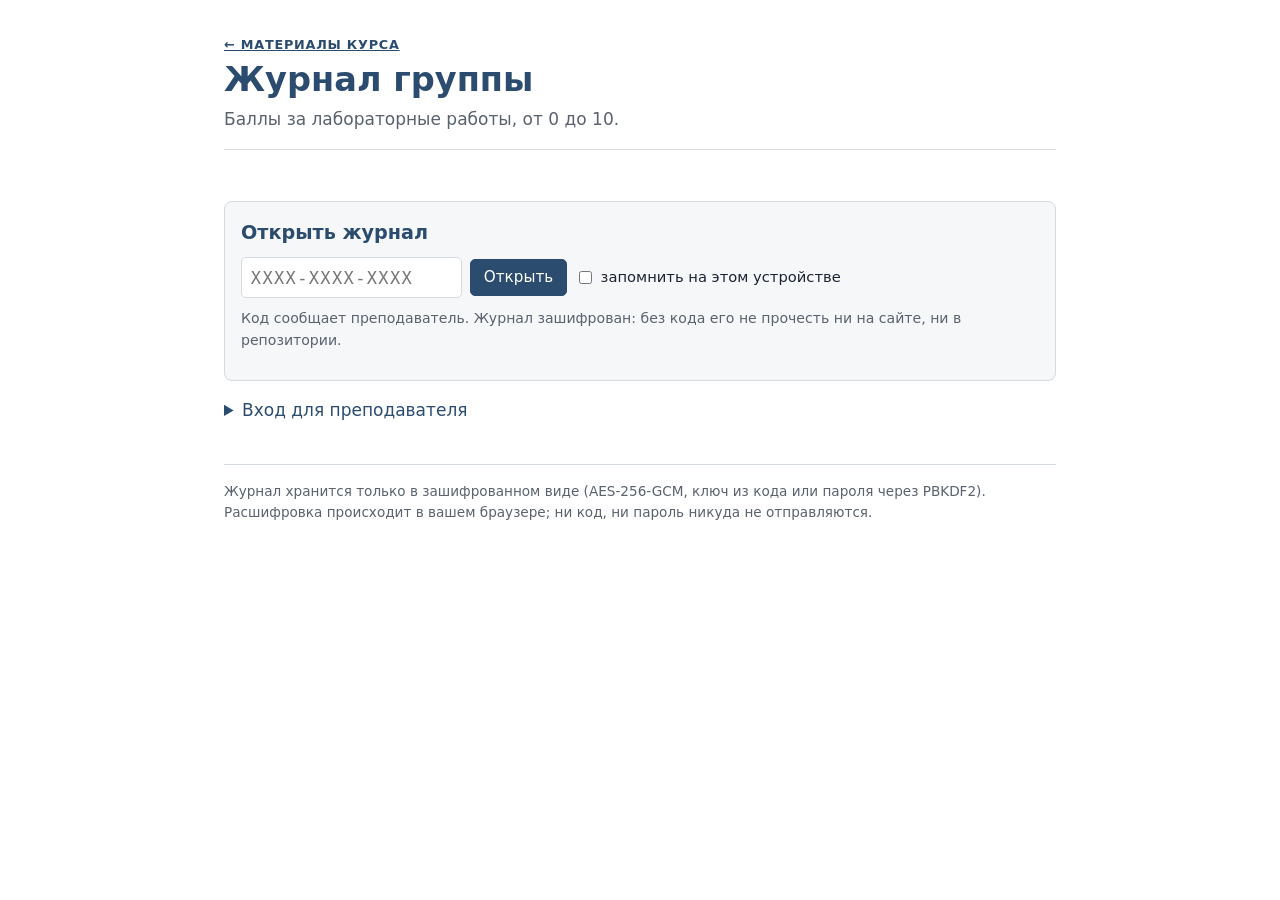
==== site/journal/index.html @ 5ecf25f3 "Bring back the intro classification lab and let the journal edit its columns - Л_р_№1_Классификация." ====
<!doctype html>
<html lang="ru">
<head>
<meta charset="utf-8">
<meta name="viewport" content="width=device-width, initial-scale=1">
<meta name="robots" content="noindex">
<title>Журнал группы — Основы машинного обучения</title>
<link rel="stylesheet" href="../style.css">
<link rel="icon" href="data:image/svg+xml,%3Csvg xmlns='http://www.w3.org/2000/svg' viewBox='0 0 100 100'%3E%3Crect width='100' height='100' rx='18' fill='%232b4c6f'/%3E%3Ctext x='50' y='68' font-size='52' text-anchor='middle' fill='white' font-family='sans-serif'%3EML%3C/text%3E%3C/svg%3E">
</head>
<body>
<div class="page">
<header class="site">
<p class="kicker"><a href="../">← Материалы курса</a></p>
<h1>Журнал группы</h1>
<p class="subtitle" id="subtitle">Баллы за лабораторные работы, от 0 до 10.</p>
</header>

<div id="status" class="status" role="status" aria-live="polite"></div>

<!-- Вход по коду группы -->
<section id="open-view" class="panel">
<h2>Открыть журнал</h2>
<form id="view-form" class="row" autocomplete="off">
<label for="view-code" class="sr-only">Код группы</label>
<input id="view-code" class="code" type="text" placeholder="XXXX-XXXX-XXXX"
       spellcheck="false" autocapitalize="characters" autocomplete="off" required>
<button class="primary" type="submit">Открыть</button>
<label class="check"><input type="checkbox" id="view-remember"> запомнить на этом устройстве</label>
</form>
<p class="muted small" style="margin-top:0.6rem">Код сообщает преподаватель. Журнал зашифрован:
без кода его не прочесть ни на сайте, ни в репозитории.</p>
</section>

<!-- Таблица: и для группы, и для преподавателя -->
<section id="table-section" hidden>
<div class="row" id="view-actions">
<button type="button" id="btn-close">Закрыть журнал</button>
</div>
<div class="table-wrap"><table class="journal" id="journal-table"></table></div>
<p class="muted small" id="table-note"></p>
</section>

<!-- Вход и создание журнала -->
<details id="teacher-entry">
<summary>Вход для преподавателя</summary>
<form id="teacher-form" class="panel" autocomplete="off">
<div class="row">
<label for="teacher-password" class="sr-only">Пароль преподавателя</label>
<input type="password" id="teacher-password" placeholder="Пароль преподавателя" autocomplete="current-password">
<button class="primary" type="submit">Войти</button>
</div>
</form>
<form id="create-form" class="panel" autocomplete="off" hidden>
<h2>Создать журнал</h2>
<p class="small">Журнала ещё нет. Придумайте пароль преподавателя — не короче 12 знаков.
Восстановить его нельзя: без пароля журнал можно будет только читать по коду группы.</p>
<div class="row" style="margin-bottom:0.5rem">
<label for="create-group" class="sr-only">Группа</label>
<input type="text" id="create-group" placeholder="Группа, например: МЛГ-25">
</div>
<div class="row" style="margin-bottom:0.5rem">
<label for="create-password" class="sr-only">Пароль</label>
<input type="password" id="create-password" placeholder="Пароль" autocomplete="new-password">
<label for="create-password2" class="sr-only">Пароль ещё раз</label>
<input type="password" id="create-password2" placeholder="Пароль ещё раз" autocomplete="new-password">
</div>
<button class="primary" type="submit">Создать журнал</button>
</form>
</details>

<!-- Панель преподавателя -->
<section id="teacher-panel" hidden>

<div class="panel">
<h2>Журнал</h2>
<div class="row">
<button type="button" class="primary" id="btn-save">Сохранить</button>
<button type="button" id="btn-download">Скачать journal.json</button>
<button type="button" id="btn-code">Код и ссылка для группы</button>
<button type="button" id="btn-new-code">Сменить код группы</button>
<button type="button" id="btn-logout">Выйти</button>
</div>
<div id="code-box" class="note" hidden>
<p style="margin:0">Код группы: <span class="codebox" id="code-value"></span></p>
<p class="small" style="margin:0.4rem 0">Ссылка, которая сразу открывает журнал:
<a id="code-link" href="#"></a></p>
<div class="row">
<button type="button" id="btn-copy-code">Копировать код</button>
<button type="button" id="btn-copy-link">Копировать ссылку</button>
</div>
</div>
</div>

<div class="panel">
<h2>Работы — столбцы журнала</h2>
<p class="small muted">Сколько работ и в каком порядке, решаете вы. Название меняется прямо
в поле; ↑ и ↓ переставляют столбец левее или правее. Баллы при переименовании и
перестановке сохраняются, при удалении столбца — удаляются. <span id="works-count"></span></p>
<ol class="works" id="works-list"></ol>
<div class="row">
<label for="work-name" class="sr-only">Название новой работы</label>
<input type="text" id="work-name" list="course-works" placeholder="Новая работа">
<button type="button" id="btn-add-work">Добавить столбец</button>
</div>
<datalist id="course-works"><!-- course-works --></datalist>
<p class="muted small" style="margin-top:0.4rem">Подсказки в поле — работы курса из раздела
«Материалы»; можно написать и своё название.</p>
<div class="row" style="margin-top:0.8rem">
<label for="group-name">Группа</label>
<input type="text" id="group-name" placeholder="например: МЛГ-25">
</div>
</div>

<div class="panel">
<h2>Добавить студентов</h2>
<p class="small muted">Вставьте список как есть, по одному человеку в строке. Номера, лишние
пробелы и пустые строки уберутся сами; можно вставить столбец из Excel. Повторы
не добавляются. Исправить ФИО или удалить студента — кнопки ✎ и × рядом
с ФИО в таблице.</p>
<label for="students-input" class="sr-only">Список студентов</label>
<textarea id="students-input" placeholder="1. Фамилия Имя Отчество&#10;2. Фамилия Имя Отчество"></textarea>
<div class="row" style="margin-top:0.5rem">
<button type="button" id="btn-preview">Проверить список</button>
</div>
<div id="preview" hidden>
<p id="preview-summary" style="margin-top:0.6rem"></p>
<ol class="preview" id="preview-list"></ol>
<div class="row">
<button type="button" class="primary" id="btn-add">Добавить</button>
<button type="button" id="btn-cancel-add">Отмена</button>
</div>
</div>
</div>

<div class="panel">
<h2>Сохранение на GitHub</h2>
<p class="small">«Сохранить» записывает зашифрованный журнал в ветку <code>journal</code>
репозитория и пересобирает сайт; группа увидит изменения через 1–2 минуты. Нужен
fine-grained токен GitHub: доступ только к репозиторию <code>basic-linguistic-ml</code>,
права <b>Contents</b> и <b>Actions</b> — Read and write. Без токена «Сохранить»
скачивает файл.</p>
<div class="row">
<label for="token-input" class="sr-only">Токен GitHub</label>
<input type="password" id="token-input" placeholder="github_pat_…" autocomplete="off">
<button type="button" id="btn-token">Запомнить токен</button>
<button type="button" id="btn-token-forget">Забыть</button>
</div>
<label class="check" style="margin-top:0.4rem"><input type="checkbox" id="token-remember">
хранить на этом устройстве и после закрытия вкладки</label>
<p class="muted small" id="token-state" style="margin-top:0.4rem"></p>
</div>

<details class="panel">
<summary>Сменить пароль преподавателя</summary>
<form id="password-form" autocomplete="off" style="margin-top:0.6rem">
<div class="row">
<label for="new-password" class="sr-only">Новый пароль</label>
<input type="password" id="new-password" placeholder="Новый пароль" autocomplete="new-password">
<label for="new-password2" class="sr-only">Новый пароль ещё раз</label>
<input type="password" id="new-password2" placeholder="Ещё раз" autocomplete="new-password">
<button type="submit">Сменить</button>
</div>
<p class="muted small">Новый пароль начнёт действовать после сохранения.</p>
</form>
</details>

</section>

<footer class="site">
Журнал хранится только в зашифрованном виде (AES-256-GCM, ключ из кода или пароля
через PBKDF2). Расшифровка происходит в вашем браузере; ни код, ни пароль никуда
не отправляются.
</footer>
</div>
<script src="journal.js"></script>
</body>
</html>
---- site/style.css ----
/* Оформление сайта курса. Цвета — те же, что у слайдов
   (Лекции/tex/mlg_preamble.tex): ink, navy, brick, moss, paper. */

:root {
  --ink: #1b2433;
  --muted: #59626d;
  --navy: #2b4c6f;
  --brick: #b03a2b;
  --moss: #3e7d5a;
  --paper: #eceff3;
  --line: #d5dae1;
  --bg: #ffffff;
  --card: #f6f7f9;
  --focus: #2b4c6f;
  color-scheme: light;
}

@media (prefers-color-scheme: dark) {
  :root {
    --ink: #e4e8ee;
    --muted: #a3acb7;
    --navy: #8fb3d9;
    --brick: #e58a7c;
    --moss: #7cc39b;
    --paper: #1f2732;
    --line: #333d4a;
    --bg: #12171e;
    --card: #19202a;
    --focus: #8fb3d9;
    color-scheme: dark;
  }
}

* {
  box-sizing: border-box;
}

html {
  -webkit-text-size-adjust: 100%;
}

body {
  margin: 0;
  background: var(--bg);
  color: var(--ink);
  font-family: Calibri, Carlito, "Segoe UI", system-ui, -apple-system, "Helvetica Neue", Arial, sans-serif;
  font-size: 17px;
  line-height: 1.55;
}

.page {
  max-width: 54rem;
  margin: 0 auto;
  padding: 0 16px 3rem;
}

a {
  color: var(--navy);
}

a:focus-visible,
button:focus-visible,
input:focus-visible,
textarea:focus-visible,
summary:focus-visible {
  outline: 2px solid var(--focus);
  outline-offset: 2px;
}

header.site {
  padding: 2.2rem 0 1rem;
  border-bottom: 1px solid var(--line);
}

header.site .kicker {
  color: var(--brick);
  font-weight: 700;
  font-size: 0.8rem;
  letter-spacing: 0.06em;
  text-transform: uppercase;
  margin: 0 0 0.4rem;
}

header.site h1 {
  color: var(--navy);
  font-size: 2.1rem;
  line-height: 1.15;
  margin: 0;
}

header.site .subtitle {
  margin: 0.4rem 0 0;
  color: var(--muted);
}

nav.toc {
  display: flex;
  flex-wrap: wrap;
  gap: 0.3rem 1rem;
  padding: 0.8rem 0;
  border-bottom: 1px solid var(--line);
  font-size: 0.95rem;
}

nav.toc a {
  text-decoration: none;
}

nav.toc a:hover {
  text-decoration: underline;
}

nav.toc a.journal-link {
  color: var(--brick);
  font-weight: 700;
}

section {
  padding-top: 1.6rem;
}

/* Разделы главной сворачиваются; заголовок раздела — сам переключатель. */
details.section {
  margin: 0;
  border-bottom: 1px solid var(--line);
}

details.section > summary {
  list-style: none;
  display: flex;
  align-items: baseline;
  gap: 0.55rem;
  padding: 1rem 0;
  color: var(--navy);
}

details.section > summary::-webkit-details-marker {
  display: none;
}

details.section > summary::before {
  content: "›";
  display: inline-block;
  width: 0.7em;
  font-size: 1.5rem;
  line-height: 1;
  color: var(--brick);
  transition: transform 0.15s;
}

details.section[open] > summary::before {
  transform: rotate(90deg);
}

details.section > summary h2 {
  margin: 0;
}

details.section > summary:hover h2 {
  text-decoration: underline;
  text-decoration-thickness: 1px;
  text-underline-offset: 0.2em;
}

details.section > .body {
  padding: 0 0 1.4rem;
}

h2 {
  color: var(--navy);
  font-size: 1.45rem;
  margin: 0 0 0.6rem;
}

h3 {
  font-size: 1.1rem;
  margin: 1.2rem 0 0.4rem;
}

p {
  margin: 0 0 0.8rem;
}

.muted {
  color: var(--muted);
}

.small {
  font-size: 0.88rem;
}

.note {
  background: var(--paper);
  border-radius: 6px;
  padding: 0.8rem 1rem;
  margin: 0.8rem 0;
}

.announce {
  list-style: none;
  padding: 0;
  margin: 0;
}

.announce li {
  border-left: 3px solid var(--brick);
  padding: 0.2rem 0 0.2rem 0.8rem;
  margin-bottom: 0.6rem;
}

.announce .date {
  color: var(--muted);
  font-size: 0.88rem;
  margin-right: 0.5rem;
}

/* Таблицы: на узком экране прокручивается таблица, а не страница. */
.table-wrap {
  overflow-x: auto;
  -webkit-overflow-scrolling: touch;
  margin: 0.4rem 0 0.8rem;
}

table {
  border-collapse: collapse;
  width: 100%;
  font-size: 0.95rem;
}

th,
td {
  text-align: left;
  vertical-align: top;
  padding: 0.45rem 0.6rem 0.45rem 0;
  border-bottom: 1px solid var(--line);
}

thead th {
  border-bottom: 2px solid var(--ink);
  font-weight: 600;
  white-space: nowrap;
}

td.num,
th.num {
  text-align: right;
  font-variant-numeric: tabular-nums;
}

.cards {
  list-style: none;
  padding: 0;
  margin: 0;
  display: grid;
  gap: 0.6rem;
}

.cards li {
  background: var(--card);
  border: 1px solid var(--line);
  border-radius: 6px;
  padding: 0.7rem 0.9rem;
}

.cards .title {
  font-weight: 600;
}

.cards .about {
  margin: 0.15rem 0 0.35rem;
}

.cards .meta {
  color: var(--muted);
  font-size: 0.85rem;
}

.download {
  display: inline-block;
  font-weight: 600;
  text-decoration: none;
  border: 1px solid var(--navy);
  border-radius: 5px;
  padding: 0.15rem 0.6rem;
  margin-right: 0.5rem;
}

.download:hover {
  background: var(--paper);
}

.kit {
  border-color: var(--moss);
}

.kit .download {
  border-color: var(--moss);
  color: var(--moss);
}

code,
kbd {
  font-family: Consolas, "DejaVu Sans Mono", ui-monospace, SFMono-Regular, Menlo, monospace;
  font-size: 0.9em;
  background: var(--paper);
  border-radius: 4px;
  padding: 0.05em 0.3em;
}

pre {
  background: var(--paper);
  border-radius: 6px;
  padding: 0.7rem 0.9rem;
  overflow-x: auto;
}

pre code {
  background: none;
  padding: 0;
}

dl.contacts {
  display: grid;
  grid-template-columns: max-content 1fr;
  gap: 0.3rem 1rem;
  margin: 0;
}

dl.contacts dt {
  color: var(--muted);
}

dl.contacts dd {
  margin: 0;
}

footer.site {
  margin-top: 2.5rem;
  padding-top: 1rem;
  border-top: 1px solid var(--line);
  color: var(--muted);
  font-size: 0.85rem;
}

/* ---------------------------------------------------------------- журнал */

.panel {
  background: var(--card);
  border: 1px solid var(--line);
  border-radius: 8px;
  padding: 1rem;
  margin: 1rem 0;
}

.panel h2 {
  font-size: 1.2rem;
}

.row {
  display: flex;
  flex-wrap: wrap;
  gap: 0.5rem;
  align-items: center;
}

label.check {
  display: inline-flex;
  gap: 0.35rem;
  align-items: center;
  font-size: 0.92rem;
}

input[type="text"],
input[type="password"],
input[type="number"],
textarea {
  font: inherit;
  color: var(--ink);
  background: var(--bg);
  border: 1px solid var(--line);
  border-radius: 5px;
  padding: 0.4rem 0.55rem;
}

input.code {
  font-family: Consolas, "DejaVu Sans Mono", ui-monospace, monospace;
  letter-spacing: 0.08em;
  text-transform: uppercase;
  width: 13em;
}

textarea {
  width: 100%;
  min-height: 9rem;
}

button {
  font: inherit;
  font-size: 0.95rem;
  cursor: pointer;
  color: var(--ink);
  background: var(--bg);
  border: 1px solid var(--line);
  border-radius: 5px;
  padding: 0.35rem 0.8rem;
}

button.primary {
  background: var(--navy);
  border-color: var(--navy);
  color: #fff;
}

@media (prefers-color-scheme: dark) {
  button.primary {
    color: #12171e;
  }
}

button.danger {
  color: var(--brick);
}

button:disabled {
  opacity: 0.55;
  cursor: progress;
}

button.icon {
  border: none;
  background: none;
  padding: 0 0.2rem;
  color: var(--muted);
}

.status {
  min-height: 1.5em;
  margin: 0.6rem 0;
}

.status.error {
  color: var(--brick);
}

.status.ok {
  color: var(--moss);
}

.codebox {
  font-family: Consolas, "DejaVu Sans Mono", ui-monospace, monospace;
  font-size: 1.3rem;
  letter-spacing: 0.1em;
  font-weight: 700;
}

table.journal td.name {
  white-space: nowrap;
}

/* На телефоне баллы прокручиваются, а ФИО остаётся на месте. */
table.journal td.name,
table.journal thead th:nth-child(2) {
  position: sticky;
  left: 0;
  z-index: 1;
  background: var(--bg);
  padding-left: 0.3rem;
}

table.journal thead th.work {
  white-space: normal;
  min-width: 4.5em;
  max-width: 8.5em;
  vertical-align: bottom;
}

table.journal input[type="number"] {
  width: 3.6em;
  text-align: right;
  padding: 0.2rem 0.3rem;
}

table.journal input[aria-invalid="true"] {
  border-color: var(--brick);
  outline: 1px solid var(--brick);
}

table.journal tr.added td.name {
  color: var(--moss);
}

ol.works {
  margin: 0.2rem 0 0.8rem;
  padding-left: 1.8rem;
}

ol.works li {
  margin-bottom: 0.35rem;
}

ol.works input[type="text"] {
  width: min(20rem, 60vw);
  margin-right: 0.3rem;
}

ol.works button.icon {
  font-size: 1.05rem;
  padding: 0.1rem 0.35rem;
}

ol.works li:first-child .up,
ol.works li:last-child .down {
  visibility: hidden;
}

ol.preview {
  margin: 0.4rem 0;
  padding-left: 1.6rem;
  max-height: 16rem;
  overflow-y: auto;
}

ol.preview li.dup {
  color: var(--muted);
  text-decoration: line-through;
}

details {
  margin: 0.6rem 0;
}

summary {
  cursor: pointer;
  color: var(--navy);
}

[hidden] {
  display: none !important;
}

.sr-only {
  position: absolute;
  width: 1px;
  height: 1px;
  padding: 0;
  margin: -1px;
  overflow: hidden;
  clip: rect(0, 0, 0, 0);
  white-space: nowrap;
  border: 0;
}

@media (max-width: 600px) {
  body {
    font-size: 16px;
  }

  header.site h1 {
    font-size: 1.7rem;
  }
}
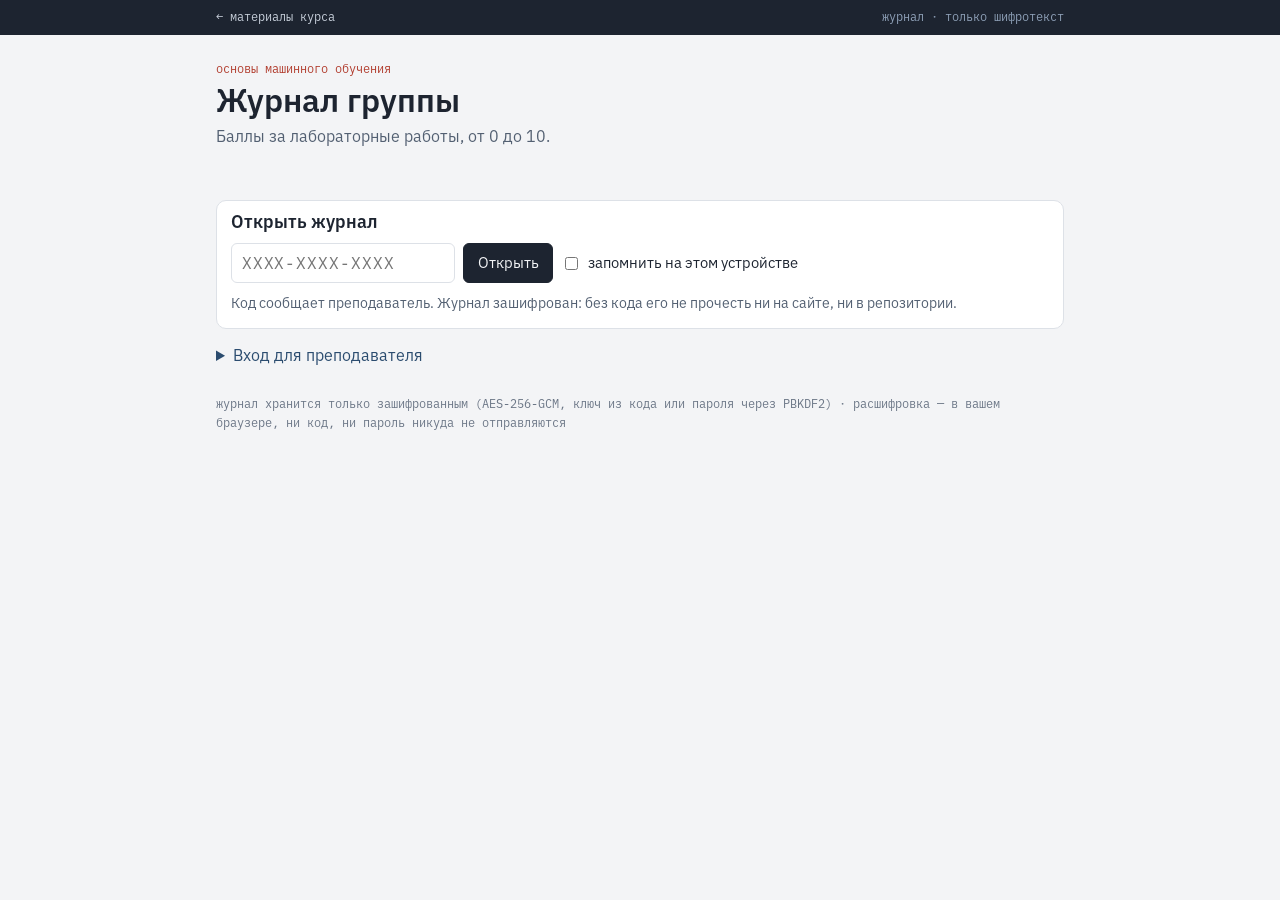
==== commit 5c8ae346: "Redesign the course site as a route map with corpus-style details The index now opens on a map of th" ====
--- a/site/journal/index.html
+++ b/site/journal/index.html
@@ -2,16 +2,19 @@
 <html lang="ru">
 <head>
 <meta charset="utf-8">
-<meta name="viewport" content="width=device-width, initial-scale=1">
+<meta name="viewport" content="width=device-width, initial-scale=1, viewport-fit=cover">
+<meta name="theme-color" content="#1d2430">
 <meta name="robots" content="noindex">
 <title>Журнал группы — Основы машинного обучения</title>
 <link rel="stylesheet" href="../style.css">
-<link rel="icon" href="data:image/svg+xml,%3Csvg xmlns='http://www.w3.org/2000/svg' viewBox='0 0 100 100'%3E%3Crect width='100' height='100' rx='18' fill='%232b4c6f'/%3E%3Ctext x='50' y='68' font-size='52' text-anchor='middle' fill='white' font-family='sans-serif'%3EML%3C/text%3E%3C/svg%3E">
+<link rel="preload" href="../fonts/IBMPlexSans-Regular.woff2" as="font" type="font/woff2" crossorigin>
+<link rel="icon" href="data:image/svg+xml,%3Csvg xmlns='http://www.w3.org/2000/svg' viewBox='0 0 100 100'%3E%3Crect width='100' height='100' rx='18' fill='%231d2430'/%3E%3Ccircle cx='30' cy='50' r='11' fill='none' stroke='%23c9d1dc' stroke-width='6'/%3E%3Ccircle cx='70' cy='50' r='11' fill='%23e58a7c'/%3E%3Cpath d='M41 50h18' stroke='%238fb3d9' stroke-width='8'/%3E%3C/svg%3E">
 </head>
 <body>
+<div class="topbar"><div class="bar"><span><a href="../">← материалы курса</a></span><span class="counts">журнал · только шифротекст</span></div></div>
 <div class="page">
 <header class="site">
-<p class="kicker"><a href="../">← Материалы курса</a></p>
+<p class="kicker">основы машинного обучения</p>
 <h1>Журнал группы</h1>
 <p class="subtitle" id="subtitle">Баллы за лабораторные работы, от 0 до 10.</p>
 </header>
@@ -28,16 +31,16 @@
 <button class="primary" type="submit">Открыть</button>
 <label class="check"><input type="checkbox" id="view-remember"> запомнить на этом устройстве</label>
 </form>
-<p class="muted small" style="margin-top:0.6rem">Код сообщает преподаватель. Журнал зашифрован:
+<p class="muted small" style="margin:0.6rem 0 0">Код сообщает преподаватель. Журнал зашифрован:
 без кода его не прочесть ни на сайте, ни в репозитории.</p>
 </section>
 
 <!-- Таблица: и для группы, и для преподавателя -->
 <section id="table-section" hidden>
-<div class="row" id="view-actions">
+<div class="row" id="view-actions" style="margin-bottom:10px">
 <button type="button" id="btn-close">Закрыть журнал</button>
 </div>
-<div class="table-wrap"><table class="journal" id="journal-table"></table></div>
+<div class="sheet"><div class="table-wrap"><table class="journal" id="journal-table"></table></div></div>
 <p class="muted small" id="table-note"></p>
 </section>
 
@@ -168,9 +171,8 @@
 </section>
 
 <footer class="site">
-Журнал хранится только в зашифрованном виде (AES-256-GCM, ключ из кода или пароля
-через PBKDF2). Расшифровка происходит в вашем браузере; ни код, ни пароль никуда
-не отправляются.
+журнал хранится только зашифрованным (AES-256-GCM, ключ из кода или пароля через
+PBKDF2) · расшифровка — в вашем браузере, ни код, ни пароль никуда не отправляются
 </footer>
 </div>
 <script src="journal.js"></script>
--- a/site/style.css
+++ b/site/style.css
@@ -1,16 +1,68 @@
-/* Оформление сайта курса. Цвета — те же, что у слайдов
-   (Лекции/tex/mlg_preamble.tex): ink, navy, brick, moss, paper. */
+/* Оформление сайта курса: «корпус + маршрут».
+   Схема курса — как карта линий, материалы и разделы — как строки
+   корпусного менеджера. Вёрстка от узкого экрана: всё, что ниже первого
+   @media, — телефон; шире 640px схема становится горизонтальной.
+   Цвета navy и brick — те же, что у слайдов (Лекции/tex/mlg_preamble.tex). */
+
+@font-face {
+  font-family: "IBM Plex Sans";
+  src: url("fonts/IBMPlexSans-Regular.woff2") format("woff2");
+  font-weight: 400;
+  font-display: swap;
+}
+
+@font-face {
+  font-family: "IBM Plex Sans";
+  src: url("fonts/IBMPlexSans-SemiBold.woff2") format("woff2");
+  font-weight: 600;
+  font-display: swap;
+}
+
+@font-face {
+  font-family: "IBM Plex Mono";
+  src: url("fonts/IBMPlexMono-Regular.woff2") format("woff2");
+  font-weight: 400;
+  font-display: swap;
+}
+
+@font-face {
+  font-family: "IBM Plex Mono";
+  src: url("fonts/IBMPlexMono-Medium.woff2") format("woff2");
+  font-weight: 500;
+  font-display: swap;
+}
 
 :root {
-  --ink: #1b2433;
-  --muted: #59626d;
+  --sans: "IBM Plex Sans", system-ui, -apple-system, "Segoe UI", Roboto, sans-serif;
+  --mono: "IBM Plex Mono", ui-monospace, SFMono-Regular, Menlo, Consolas, monospace;
+
+  --ink: #1d2430;
+  --muted: #536072;
+  --faint: #6b7686;
   --navy: #2b4c6f;
   --brick: #b03a2b;
-  --moss: #3e7d5a;
-  --paper: #eceff3;
-  --line: #d5dae1;
-  --bg: #ffffff;
-  --card: #f6f7f9;
+  --moss: #2e6b4e;
+  --page: #f3f4f6;
+  --card: #ffffff;
+  --line: #dde1e7;
+  --code: #e9ecf0;
+  --bar: #1d2430;
+  --bar-ink: #c9d1dc;
+  --bar-faint: #8fa1b8;
+  --tag-bg: #1d2430;
+  --tag-ink: #f3f4f6;
+  --rail: #2b4c6f;
+  --branch: #9aa7b6;
+  --mark-bg: #f6dcd6;
+  --mark-ink: #7a2a1d;
+  --ipynb-bg: #e3ecf5;
+  --ipynb-ink: #24405e;
+  --pdf-bg: #f6dcd6;
+  --pdf-ink: #7a2a1d;
+  --web-bg: #dcefe4;
+  --web-ink: #24543a;
+  --zip-bg: #ece7f6;
+  --zip-ink: #46336e;
   --focus: #2b4c6f;
   color-scheme: light;
 }
@@ -18,14 +70,32 @@
 @media (prefers-color-scheme: dark) {
   :root {
     --ink: #e4e8ee;
-    --muted: #a3acb7;
+    --muted: #b0b9c5;
+    --faint: #8d98a6;
     --navy: #8fb3d9;
     --brick: #e58a7c;
     --moss: #7cc39b;
-    --paper: #1f2732;
-    --line: #333d4a;
-    --bg: #12171e;
-    --card: #19202a;
+    --page: #11161d;
+    --card: #18202a;
+    --line: #2c3644;
+    --code: #222b36;
+    --bar: #0a0e13;
+    --bar-ink: #c9d1dc;
+    --bar-faint: #7f8ea3;
+    --tag-bg: #e4e8ee;
+    --tag-ink: #11161d;
+    --rail: #8fb3d9;
+    --branch: #5d6b7c;
+    --mark-bg: #5a2a22;
+    --mark-ink: #ffd9d1;
+    --ipynb-bg: #1f3550;
+    --ipynb-ink: #cfe0f3;
+    --pdf-bg: #4a2620;
+    --pdf-ink: #f6d0c8;
+    --web-bg: #1d3a2b;
+    --web-ink: #c8ead6;
+    --zip-bg: #2f2547;
+    --zip-ink: #ddd3f2;
     --focus: #8fb3d9;
     color-scheme: dark;
   }
@@ -41,17 +111,9 @@
 
 body {
   margin: 0;
-  background: var(--bg);
+  background: var(--page);
   color: var(--ink);
-  font-family: Calibri, Carlito, "Segoe UI", system-ui, -apple-system, "Helvetica Neue", Arial, sans-serif;
-  font-size: 17px;
-  line-height: 1.55;
-}
-
-.page {
-  max-width: 54rem;
-  margin: 0 auto;
-  padding: 0 16px 3rem;
+  font: 16px/1.55 var(--sans);
 }
 
 a {
@@ -67,250 +129,19 @@
   outline-offset: 2px;
 }
 
-header.site {
-  padding: 2.2rem 0 1rem;
-  border-bottom: 1px solid var(--line);
-}
-
-header.site .kicker {
-  color: var(--brick);
-  font-weight: 700;
-  font-size: 0.8rem;
-  letter-spacing: 0.06em;
-  text-transform: uppercase;
-  margin: 0 0 0.4rem;
-}
-
-header.site h1 {
-  color: var(--navy);
-  font-size: 2.1rem;
-  line-height: 1.15;
-  margin: 0;
-}
-
-header.site .subtitle {
-  margin: 0.4rem 0 0;
-  color: var(--muted);
-}
-
-nav.toc {
-  display: flex;
-  flex-wrap: wrap;
-  gap: 0.3rem 1rem;
-  padding: 0.8rem 0;
-  border-bottom: 1px solid var(--line);
-  font-size: 0.95rem;
-}
-
-nav.toc a {
-  text-decoration: none;
-}
-
-nav.toc a:hover {
-  text-decoration: underline;
-}
-
-nav.toc a.journal-link {
-  color: var(--brick);
-  font-weight: 700;
-}
-
-section {
-  padding-top: 1.6rem;
-}
-
-/* Разделы главной сворачиваются; заголовок раздела — сам переключатель. */
-details.section {
-  margin: 0;
-  border-bottom: 1px solid var(--line);
-}
-
-details.section > summary {
-  list-style: none;
-  display: flex;
-  align-items: baseline;
-  gap: 0.55rem;
-  padding: 1rem 0;
-  color: var(--navy);
-}
-
-details.section > summary::-webkit-details-marker {
-  display: none;
-}
-
-details.section > summary::before {
-  content: "›";
-  display: inline-block;
-  width: 0.7em;
-  font-size: 1.5rem;
-  line-height: 1;
-  color: var(--brick);
-  transition: transform 0.15s;
-}
-
-details.section[open] > summary::before {
-  transform: rotate(90deg);
-}
-
-details.section > summary h2 {
-  margin: 0;
-}
-
-details.section > summary:hover h2 {
-  text-decoration: underline;
-  text-decoration-thickness: 1px;
-  text-underline-offset: 0.2em;
-}
-
-details.section > .body {
-  padding: 0 0 1.4rem;
-}
-
-h2 {
-  color: var(--navy);
-  font-size: 1.45rem;
-  margin: 0 0 0.6rem;
-}
-
-h3 {
-  font-size: 1.1rem;
-  margin: 1.2rem 0 0.4rem;
-}
-
-p {
-  margin: 0 0 0.8rem;
-}
-
-.muted {
-  color: var(--muted);
-}
-
-.small {
-  font-size: 0.88rem;
-}
-
-.note {
-  background: var(--paper);
-  border-radius: 6px;
-  padding: 0.8rem 1rem;
-  margin: 0.8rem 0;
-}
-
-.announce {
-  list-style: none;
-  padding: 0;
-  margin: 0;
-}
-
-.announce li {
-  border-left: 3px solid var(--brick);
-  padding: 0.2rem 0 0.2rem 0.8rem;
-  margin-bottom: 0.6rem;
-}
-
-.announce .date {
-  color: var(--muted);
-  font-size: 0.88rem;
-  margin-right: 0.5rem;
-}
-
-/* Таблицы: на узком экране прокручивается таблица, а не страница. */
-.table-wrap {
-  overflow-x: auto;
-  -webkit-overflow-scrolling: touch;
-  margin: 0.4rem 0 0.8rem;
-}
-
-table {
-  border-collapse: collapse;
-  width: 100%;
-  font-size: 0.95rem;
-}
-
-th,
-td {
-  text-align: left;
-  vertical-align: top;
-  padding: 0.45rem 0.6rem 0.45rem 0;
-  border-bottom: 1px solid var(--line);
-}
-
-thead th {
-  border-bottom: 2px solid var(--ink);
-  font-weight: 600;
-  white-space: nowrap;
-}
-
-td.num,
-th.num {
-  text-align: right;
-  font-variant-numeric: tabular-nums;
-}
-
-.cards {
-  list-style: none;
-  padding: 0;
-  margin: 0;
-  display: grid;
-  gap: 0.6rem;
-}
-
-.cards li {
-  background: var(--card);
-  border: 1px solid var(--line);
-  border-radius: 6px;
-  padding: 0.7rem 0.9rem;
-}
-
-.cards .title {
-  font-weight: 600;
-}
-
-.cards .about {
-  margin: 0.15rem 0 0.35rem;
-}
-
-.cards .meta {
-  color: var(--muted);
-  font-size: 0.85rem;
-}
-
-.download {
-  display: inline-block;
-  font-weight: 600;
-  text-decoration: none;
-  border: 1px solid var(--navy);
-  border-radius: 5px;
-  padding: 0.15rem 0.6rem;
-  margin-right: 0.5rem;
-}
-
-.download:hover {
-  background: var(--paper);
-}
-
-.kit {
-  border-color: var(--moss);
-}
-
-.kit .download {
-  border-color: var(--moss);
-  color: var(--moss);
-}
-
 code,
 kbd {
-  font-family: Consolas, "DejaVu Sans Mono", ui-monospace, SFMono-Regular, Menlo, monospace;
-  font-size: 0.9em;
-  background: var(--paper);
-  border-radius: 4px;
+  font-family: var(--mono);
+  font-size: 0.88em;
+  background: var(--code);
+  border-radius: 3px;
   padding: 0.05em 0.3em;
 }
 
 pre {
-  background: var(--paper);
+  background: var(--code);
   border-radius: 6px;
-  padding: 0.7rem 0.9rem;
+  padding: 0.6rem 0.8rem;
   overflow-x: auto;
 }
 
@@ -319,219 +150,26 @@
   padding: 0;
 }
 
-dl.contacts {
-  display: grid;
-  grid-template-columns: max-content 1fr;
-  gap: 0.3rem 1rem;
-  margin: 0;
-}
-
-dl.contacts dt {
+p {
+  margin: 0 0 0.8rem;
+}
+
+.page {
+  max-width: 56rem;
+  margin: 0 auto;
+  padding: 0 16px 2rem;
+}
+
+.mono {
+  font-family: var(--mono);
+}
+
+.muted {
   color: var(--muted);
 }
 
-dl.contacts dd {
-  margin: 0;
-}
-
-footer.site {
-  margin-top: 2.5rem;
-  padding-top: 1rem;
-  border-top: 1px solid var(--line);
-  color: var(--muted);
-  font-size: 0.85rem;
-}
-
-/* ---------------------------------------------------------------- журнал */
-
-.panel {
-  background: var(--card);
-  border: 1px solid var(--line);
-  border-radius: 8px;
-  padding: 1rem;
-  margin: 1rem 0;
-}
-
-.panel h2 {
-  font-size: 1.2rem;
-}
-
-.row {
-  display: flex;
-  flex-wrap: wrap;
-  gap: 0.5rem;
-  align-items: center;
-}
-
-label.check {
-  display: inline-flex;
-  gap: 0.35rem;
-  align-items: center;
-  font-size: 0.92rem;
-}
-
-input[type="text"],
-input[type="password"],
-input[type="number"],
-textarea {
-  font: inherit;
-  color: var(--ink);
-  background: var(--bg);
-  border: 1px solid var(--line);
-  border-radius: 5px;
-  padding: 0.4rem 0.55rem;
-}
-
-input.code {
-  font-family: Consolas, "DejaVu Sans Mono", ui-monospace, monospace;
-  letter-spacing: 0.08em;
-  text-transform: uppercase;
-  width: 13em;
-}
-
-textarea {
-  width: 100%;
-  min-height: 9rem;
-}
-
-button {
-  font: inherit;
-  font-size: 0.95rem;
-  cursor: pointer;
-  color: var(--ink);
-  background: var(--bg);
-  border: 1px solid var(--line);
-  border-radius: 5px;
-  padding: 0.35rem 0.8rem;
-}
-
-button.primary {
-  background: var(--navy);
-  border-color: var(--navy);
-  color: #fff;
-}
-
-@media (prefers-color-scheme: dark) {
-  button.primary {
-    color: #12171e;
-  }
-}
-
-button.danger {
-  color: var(--brick);
-}
-
-button:disabled {
-  opacity: 0.55;
-  cursor: progress;
-}
-
-button.icon {
-  border: none;
-  background: none;
-  padding: 0 0.2rem;
-  color: var(--muted);
-}
-
-.status {
-  min-height: 1.5em;
-  margin: 0.6rem 0;
-}
-
-.status.error {
-  color: var(--brick);
-}
-
-.status.ok {
-  color: var(--moss);
-}
-
-.codebox {
-  font-family: Consolas, "DejaVu Sans Mono", ui-monospace, monospace;
-  font-size: 1.3rem;
-  letter-spacing: 0.1em;
-  font-weight: 700;
-}
-
-table.journal td.name {
-  white-space: nowrap;
-}
-
-/* На телефоне баллы прокручиваются, а ФИО остаётся на месте. */
-table.journal td.name,
-table.journal thead th:nth-child(2) {
-  position: sticky;
-  left: 0;
-  z-index: 1;
-  background: var(--bg);
-  padding-left: 0.3rem;
-}
-
-table.journal thead th.work {
-  white-space: normal;
-  min-width: 4.5em;
-  max-width: 8.5em;
-  vertical-align: bottom;
-}
-
-table.journal input[type="number"] {
-  width: 3.6em;
-  text-align: right;
-  padding: 0.2rem 0.3rem;
-}
-
-table.journal input[aria-invalid="true"] {
-  border-color: var(--brick);
-  outline: 1px solid var(--brick);
-}
-
-table.journal tr.added td.name {
-  color: var(--moss);
-}
-
-ol.works {
-  margin: 0.2rem 0 0.8rem;
-  padding-left: 1.8rem;
-}
-
-ol.works li {
-  margin-bottom: 0.35rem;
-}
-
-ol.works input[type="text"] {
-  width: min(20rem, 60vw);
-  margin-right: 0.3rem;
-}
-
-ol.works button.icon {
-  font-size: 1.05rem;
-  padding: 0.1rem 0.35rem;
-}
-
-ol.works li:first-child .up,
-ol.works li:last-child .down {
-  visibility: hidden;
-}
-
-ol.preview {
-  margin: 0.4rem 0;
-  padding-left: 1.6rem;
-  max-height: 16rem;
-  overflow-y: auto;
-}
-
-ol.preview li.dup {
-  color: var(--muted);
-  text-decoration: line-through;
-}
-
-details {
-  margin: 0.6rem 0;
-}
-
-summary {
-  cursor: pointer;
-  color: var(--navy);
+.small {
+  font-size: 0.88rem;
 }
 
 [hidden] {
@@ -550,12 +188,923 @@
   border: 0;
 }
 
-@media (max-width: 600px) {
-  body {
-    font-size: 16px;
+/* ------------------------------------------------------- верх страницы */
+
+.topbar {
+  background: var(--bar);
+  color: var(--bar-ink);
+  font: 12px/1.4 var(--mono);
+}
+
+.topbar .bar {
+  max-width: 56rem;
+  margin: 0 auto;
+  padding: 9px 16px;
+  display: flex;
+  justify-content: space-between;
+  gap: 12px;
+}
+
+.topbar a {
+  color: inherit;
+  text-decoration: none;
+}
+
+.topbar a:hover {
+  text-decoration: underline;
+}
+
+.topbar .sep,
+.topbar .counts {
+  color: var(--bar-faint);
+}
+
+.topbar .counts {
+  display: none;
+  white-space: nowrap;
+}
+
+header.site {
+  padding: 18px 0 4px;
+}
+
+header.site .kicker {
+  font: 12px/1.4 var(--mono);
+  color: var(--brick);
+  margin: 0 0 4px;
+}
+
+header.site h1 {
+  font-size: 1.65rem;
+  line-height: 1.15;
+  font-weight: 600;
+  margin: 0;
+}
+
+header.site .subtitle {
+  color: var(--muted);
+  margin: 0.35rem 0 0;
+}
+
+.tags {
+  display: flex;
+  flex-wrap: wrap;
+  gap: 8px;
+  margin: 12px 0 0;
+}
+
+.tag-link {
+  display: inline-flex;
+  align-items: center;
+  min-height: 36px;
+  padding: 4px 12px;
+  border-radius: 6px;
+  font: 13px/1.3 var(--mono);
+  text-decoration: none;
+  background: var(--tag-bg);
+  color: var(--tag-ink);
+}
+
+.tag-link.quiet {
+  background: transparent;
+  color: var(--ink);
+  border: 1px solid var(--line);
+}
+
+/* ------------------------------------------------------ схема курса */
+
+.route {
+  margin: 14px 0 0;
+}
+
+.route-caption {
+  font: 12px/1.4 var(--mono);
+  color: var(--faint);
+  margin: 0 0 2px;
+}
+
+/* Телефон: станции друг под другом, линия слева. */
+.route-list {
+  list-style: none;
+  margin: 0;
+  padding: 0;
+}
+
+.route-list li {
+  position: relative;
+}
+
+.route-list li::before {
+  content: "";
+  position: absolute;
+  left: 15px;
+  top: 0;
+  bottom: 0;
+  border-left: 5px solid var(--rail);
+}
+
+.route-list li.track-intro::before,
+.route-list li.track-demo::before {
+  left: 16px;
+  border-left: 3px dashed var(--branch);
+}
+
+.route-list li:first-child::before {
+  top: 50%;
+}
+
+.route-list li:last-child::before {
+  bottom: 50%;
+}
+
+.route-list a {
+  display: flex;
+  align-items: baseline;
+  gap: 10px;
+  min-height: 50px;
+  padding: 13px 10px 13px 44px;
+  border-radius: 8px;
+  color: var(--ink);
+  text-decoration: none;
+}
+
+.route-list .dot {
+  position: absolute;
+  left: 8px;
+  top: 50%;
+  width: 19px;
+  height: 19px;
+  margin-top: -9.5px;
+  border-radius: 50%;
+  background: var(--card);
+  border: 3px solid var(--rail);
+}
+
+.route-list .track-intro .dot,
+.route-list .track-demo .dot {
+  border-color: var(--branch);
+}
+
+.route-list .badge {
+  margin-left: auto;
+  font: 12px/1.3 var(--mono);
+  color: var(--faint);
+  white-space: nowrap;
+}
+
+.route-list a[aria-current="true"] {
+  background: var(--card);
+}
+
+.route-list a[aria-current="true"] .name {
+  font-weight: 600;
+}
+
+.route-list a[aria-current="true"] .dot {
+  background: var(--brick);
+  border-color: var(--brick);
+}
+
+/* Широкий экран: та же схема картой. */
+.route-map {
+  display: none;
+  width: 100%;
+  height: auto;
+  overflow: visible;
+}
+
+.route-map .rail {
+  stroke: var(--rail);
+}
+
+.route-map .branch {
+  stroke: var(--branch);
+}
+
+.route-map .caption {
+  fill: var(--faint);
+  font: 10.5px var(--mono);
+}
+
+.route-map .station {
+  cursor: pointer;
+}
+
+.route-map .station circle {
+  fill: var(--card);
+  stroke: var(--rail);
+  stroke-width: 3;
+}
+
+.route-map .station.track-intro circle,
+.route-map .station.track-demo circle {
+  stroke: var(--branch);
+}
+
+.route-map .station .name {
+  fill: var(--ink);
+  font: 12.5px var(--sans);
+}
+
+.route-map .station .badge {
+  fill: var(--faint);
+  font: 10.5px var(--mono);
+}
+
+.route-map .station:hover circle {
+  stroke-width: 4.5;
+}
+
+.route-map .station:focus {
+  outline: none;
+}
+
+.route-map .station:focus-visible circle {
+  stroke: var(--focus);
+  stroke-width: 5;
+}
+
+.route-map .station[aria-current="true"] circle {
+  fill: var(--brick);
+  stroke: var(--brick);
+}
+
+.route-map .station[aria-current="true"] .name {
+  font-weight: 600;
+}
+
+.legend {
+  font: 11.5px/1.5 var(--mono);
+  color: var(--faint);
+  margin: 4px 0 0;
+}
+
+.legend .solid,
+.legend .dashed {
+  display: inline-block;
+  width: 22px;
+  vertical-align: middle;
+  margin-right: 4px;
+}
+
+.legend .solid {
+  border-top: 4px solid var(--rail);
+}
+
+.legend .dashed {
+  border-top: 3px dashed var(--branch);
+  margin-left: 12px;
+}
+
+/* ---------------------------------------------------- карточка работы */
+
+.work-card {
+  background: var(--card);
+  border: 1px solid var(--line);
+  border-radius: 10px;
+  padding: 14px 14px 4px;
+  margin: 10px 0 20px;
+  scroll-margin-top: 12px;
+}
+
+.work-head {
+  display: flex;
+  justify-content: space-between;
+  align-items: baseline;
+  gap: 10px;
+}
+
+.work-head h2 {
+  font-size: 1.06rem;
+  line-height: 1.3;
+  font-weight: 600;
+  margin: 0;
+}
+
+.work-head .wid {
+  font: 12px var(--mono);
+  color: var(--faint);
+  white-space: nowrap;
+}
+
+.kwic {
+  font: 13px/1.6 var(--mono);
+  color: var(--faint);
+  margin: 10px 0 6px;
+}
+
+.kwic mark {
+  background: var(--mark-bg);
+  color: var(--mark-ink);
+  padding: 0 4px;
+  border-radius: 2px;
+}
+
+.work-card .about {
+  color: var(--muted);
+  font-size: 0.95rem;
+  margin: 0 0 6px;
+}
+
+/* Строки материалов: вся строка — ссылка, под палец. */
+ul.files {
+  list-style: none;
+  margin: 0;
+  padding: 0;
+}
+
+ul.files li + li {
+  border-top: 1px solid var(--line);
+}
+
+a.file {
+  display: grid;
+  grid-template-columns: 3.3rem minmax(0, 1fr) auto;
+  grid-template-areas:
+    "chip what go"
+    "chip size go";
+  column-gap: 10px;
+  align-items: center;
+  min-height: 52px;
+  padding: 9px 2px;
+  color: var(--ink);
+  text-decoration: none;
+}
+
+a.file:hover .go,
+a.file:active .go {
+  text-decoration: underline;
+}
+
+a.file .chip {
+  grid-area: chip;
+  align-self: start;
+  margin-top: 2px;
+}
+
+a.file .what {
+  grid-area: what;
+  font-size: 0.95rem;
+  line-height: 1.35;
+}
+
+a.file .what .desc {
+  display: block;
+  color: var(--muted);
+  font-size: 0.85rem;
+  margin-top: 2px;
+}
+
+a.file .size {
+  grid-area: size;
+  font: 12px var(--mono);
+  color: var(--faint);
+}
+
+a.file .size:empty {
+  display: none;
+}
+
+a.file .go {
+  grid-area: go;
+  font-size: 0.9rem;
+  color: var(--navy);
+  white-space: nowrap;
+}
+
+.chip {
+  display: inline-block;
+  text-align: center;
+  font: 11.5px/1.5 var(--mono);
+  padding: 1px 6px;
+  border-radius: 3px;
+}
+
+.chip-ipynb {
+  background: var(--ipynb-bg);
+  color: var(--ipynb-ink);
+}
+
+.chip-pdf {
+  background: var(--pdf-bg);
+  color: var(--pdf-ink);
+}
+
+.chip-web {
+  background: var(--web-bg);
+  color: var(--web-ink);
+}
+
+.chip-zip {
+  background: var(--zip-bg);
+  color: var(--zip-ink);
+}
+
+/* ----------------------------------------------------- разделы-строки */
+
+main.sections {
+  border-bottom: 1px solid var(--line);
+}
+
+details.section {
+  border-top: 1px solid var(--line);
+}
+
+details.section > summary {
+  list-style: none;
+  display: flex;
+  align-items: center;
+  gap: 10px;
+  min-height: 52px;
+  padding: 6px 2px;
+  cursor: pointer;
+  font-family: var(--mono);
+}
+
+details.section > summary::-webkit-details-marker {
+  display: none;
+}
+
+details.section > summary::before {
+  content: "▸";
+  display: inline-block;
+  width: 1em;
+  text-align: center;
+  color: var(--brick);
+  transition: transform 0.15s;
+}
+
+details.section[open] > summary::before {
+  transform: rotate(90deg);
+}
+
+details.section .sid {
+  font-size: 13px;
+  color: var(--faint);
+}
+
+details.section > summary h2 {
+  font: 500 15px/1.3 var(--mono);
+  margin: 0;
+  text-transform: lowercase;
+}
+
+details.section .hint {
+  display: none;
+  margin-left: auto;
+  font-size: 12px;
+  color: var(--faint);
+  text-align: right;
+}
+
+details.section > .body {
+  padding: 0 2px 18px;
+}
+
+details.section h3 {
+  font: 500 13px/1.4 var(--mono);
+  color: var(--faint);
+  text-transform: lowercase;
+  margin: 16px 0 4px;
+}
+
+.announce {
+  list-style: none;
+  padding: 0;
+  margin: 0;
+}
+
+.announce li {
+  border-left: 3px solid var(--brick);
+  padding: 2px 0 2px 10px;
+  margin-bottom: 10px;
+}
+
+.announce .date {
+  display: block;
+  font: 12px var(--mono);
+  color: var(--faint);
+}
+
+dl.contacts {
+  display: grid;
+  grid-template-columns: max-content minmax(0, 1fr);
+  gap: 6px 14px;
+  margin: 0;
+}
+
+dl.contacts dt {
+  font: 13px/1.55 var(--mono);
+  color: var(--faint);
+}
+
+dl.contacts dd {
+  margin: 0;
+}
+
+/* Расписание: на телефоне каждая неделя — блок, на широком — таблица. */
+table.schedule {
+  width: 100%;
+  border-collapse: collapse;
+}
+
+table.schedule thead {
+  display: none;
+}
+
+table.schedule tr {
+  display: block;
+  padding: 10px 0;
+  border-top: 1px solid var(--line);
+}
+
+table.schedule td {
+  display: block;
+  padding: 1px 0;
+}
+
+table.schedule td.wk {
+  font: 13px var(--mono);
+  color: var(--brick);
+}
+
+table.schedule td.wk::before {
+  content: "неделя ";
+}
+
+table.schedule td.task,
+table.schedule td.when {
+  font-size: 0.9rem;
+  color: var(--muted);
+}
+
+table.schedule td:empty {
+  display: none;
+}
+
+table.schedule td[data-label]::before {
+  content: attr(data-label) ": ";
+  font: 12px var(--mono);
+  color: var(--faint);
+}
+
+footer.site {
+  margin-top: 1.6rem;
+  font: 12px/1.6 var(--mono);
+  color: var(--faint);
+}
+
+footer.site a {
+  color: inherit;
+}
+
+/* ------------------------------------------------------------ журнал */
+
+.panel {
+  background: var(--card);
+  border: 1px solid var(--line);
+  border-radius: 10px;
+  padding: 14px;
+  margin: 14px 0;
+}
+
+.panel h2 {
+  font-size: 1.1rem;
+  font-weight: 600;
+  margin: 0 0 0.5rem;
+}
+
+.row {
+  display: flex;
+  flex-wrap: wrap;
+  gap: 8px;
+  align-items: center;
+}
+
+label.check {
+  display: inline-flex;
+  gap: 0.4rem;
+  align-items: center;
+  font-size: 0.92rem;
+  min-height: 36px;
+}
+
+input[type="text"],
+input[type="password"],
+input[type="number"],
+textarea {
+  font: 16px/1.4 var(--sans);
+  color: var(--ink);
+  background: var(--card);
+  border: 1px solid var(--line);
+  border-radius: 6px;
+  padding: 0.45rem 0.6rem;
+  min-height: 40px;
+  max-width: 100%;
+}
+
+input.code {
+  font-family: var(--mono);
+  letter-spacing: 0.06em;
+  text-transform: uppercase;
+  width: 14em;
+}
+
+textarea {
+  width: 100%;
+  min-height: 9rem;
+}
+
+button {
+  font: 15px/1.3 var(--sans);
+  min-height: 40px;
+  cursor: pointer;
+  color: var(--ink);
+  background: var(--card);
+  border: 1px solid var(--line);
+  border-radius: 6px;
+  padding: 0.35rem 0.85rem;
+}
+
+button.primary {
+  background: var(--tag-bg);
+  border-color: var(--tag-bg);
+  color: var(--tag-ink);
+}
+
+button:disabled {
+  opacity: 0.55;
+  cursor: progress;
+}
+
+button.icon {
+  border: none;
+  background: none;
+  min-height: 32px;
+  padding: 0 0.3rem;
+  color: var(--faint);
+}
+
+.status {
+  min-height: 1.5em;
+  margin: 0.6rem 0;
+}
+
+.status.error {
+  color: var(--brick);
+}
+
+.status.ok {
+  color: var(--moss);
+}
+
+.note {
+  background: var(--code);
+  border-radius: 8px;
+  padding: 0.8rem 1rem;
+  margin: 0.8rem 0;
+}
+
+.codebox {
+  font-family: var(--mono);
+  font-size: 1.3rem;
+  letter-spacing: 0.08em;
+  font-weight: 500;
+}
+
+details {
+  margin: 0.6rem 0;
+}
+
+summary {
+  cursor: pointer;
+  color: var(--navy);
+}
+
+.sheet {
+  background: var(--card);
+  border: 1px solid var(--line);
+  border-radius: 10px;
+  padding: 4px 12px;
+}
+
+.table-wrap {
+  overflow-x: auto;
+  -webkit-overflow-scrolling: touch;
+}
+
+table.journal {
+  border-collapse: collapse;
+  width: 100%;
+  font-size: 0.95rem;
+}
+
+table.journal th,
+table.journal td {
+  text-align: left;
+  vertical-align: middle;
+  padding: 0.45rem 0.6rem 0.45rem 0;
+  border-bottom: 1px solid var(--line);
+}
+
+table.journal thead th {
+  font: 500 12px/1.3 var(--mono);
+  color: var(--faint);
+  text-transform: lowercase;
+  border-bottom: 2px solid var(--ink);
+  white-space: nowrap;
+}
+
+table.journal tbody tr:last-child td {
+  border-bottom: none;
+}
+
+table.journal .num {
+  text-align: right;
+  font-family: var(--mono);
+  font-variant-numeric: tabular-nums;
+}
+
+/* На телефоне ФИО переносится в две строки, чтобы рядом поместились баллы. */
+table.journal td.name {
+  white-space: normal;
+  min-width: 8.5em;
+  max-width: 10.5em;
+  line-height: 1.3;
+}
+
+/* На телефоне баллы прокручиваются, а ФИО остаётся на месте. */
+table.journal td.name,
+table.journal thead th:nth-child(2) {
+  position: sticky;
+  left: 0;
+  z-index: 1;
+  background: var(--card);
+  padding-left: 0.3rem;
+}
+
+table.journal thead th.work {
+  white-space: normal;
+  min-width: 5.6em;
+  max-width: 8.5em;
+  vertical-align: bottom;
+}
+
+table.journal input[type="number"] {
+  width: 3.6em;
+  min-height: 36px;
+  text-align: right;
+  padding: 0.2rem 0.3rem;
+  font: 16px var(--mono);
+}
+
+table.journal input[aria-invalid="true"] {
+  border-color: var(--brick);
+  outline: 1px solid var(--brick);
+}
+
+table.journal tr.added td.name {
+  color: var(--moss);
+}
+
+ol.works {
+  margin: 0.2rem 0 0.8rem;
+  padding-left: 1.8rem;
+}
+
+ol.works li {
+  margin-bottom: 0.35rem;
+}
+
+/* Поле и три кнопки (↑ ↓ ×) в одну строку даже на узком экране. */
+ol.works input[type="text"] {
+  width: calc(100% - 128px);
+  max-width: 20rem;
+  margin-right: 0.2rem;
+}
+
+ol.works button.icon {
+  font-size: 1.1rem;
+  min-width: 36px;
+  min-height: 40px;
+}
+
+ol.works li:first-child .up,
+ol.works li:last-child .down {
+  visibility: hidden;
+}
+
+ol.preview {
+  margin: 0.4rem 0;
+  padding-left: 1.6rem;
+  max-height: 16rem;
+  overflow-y: auto;
+}
+
+ol.preview li.dup {
+  color: var(--faint);
+  text-decoration: line-through;
+}
+
+.page > section {
+  padding-top: 0.4rem;
+}
+
+/* ----------------------------------------------------- широкий экран */
+
+@media (min-width: 480px) {
+  .topbar .counts {
+    display: inline;
+  }
+
+  details.section .hint {
+    display: inline;
+  }
+}
+
+@media (min-width: 640px) {
+  .page,
+  .topbar .bar {
+    padding-left: 24px;
+    padding-right: 24px;
+  }
+
+  header.site {
+    padding-top: 26px;
   }
 
   header.site h1 {
-    font-size: 1.7rem;
-  }
-}
+    font-size: 2rem;
+  }
+
+  .route-map {
+    display: block;
+  }
+
+  .route-list {
+    display: none;
+  }
+
+  .work-card {
+    padding: 16px 18px 6px;
+  }
+
+  /* Настоящая строка конкорданса: ключ по центру, контексты по сторонам. */
+  .kwic {
+    display: grid;
+    grid-template-columns: minmax(0, 1fr) auto minmax(0, 1fr);
+    gap: 6px;
+    align-items: baseline;
+  }
+
+  .kwic .kl {
+    text-align: right;
+  }
+
+  a.file {
+    grid-template-columns: 3.3rem minmax(0, 1fr) 4.5rem auto;
+    grid-template-areas: "chip what size go";
+  }
+
+  a.file .size:empty {
+    display: block;
+  }
+
+  table.schedule thead {
+    display: table-header-group;
+  }
+
+  table.schedule tr {
+    display: table-row;
+  }
+
+  table.schedule th,
+  table.schedule td {
+    display: table-cell;
+    text-align: left;
+    vertical-align: top;
+    padding: 8px 12px 8px 0;
+    border-top: 1px solid var(--line);
+  }
+
+  table.schedule th {
+    font: 500 12px var(--mono);
+    color: var(--faint);
+    text-transform: lowercase;
+    border-top: none;
+  }
+
+  table.schedule td.wk::before,
+  table.schedule td[data-label]::before {
+    content: none;
+  }
+
+  table.schedule td:empty {
+    display: table-cell;
+  }
+
+  table.journal td.name {
+    white-space: nowrap;
+    max-width: none;
+  }
+}
